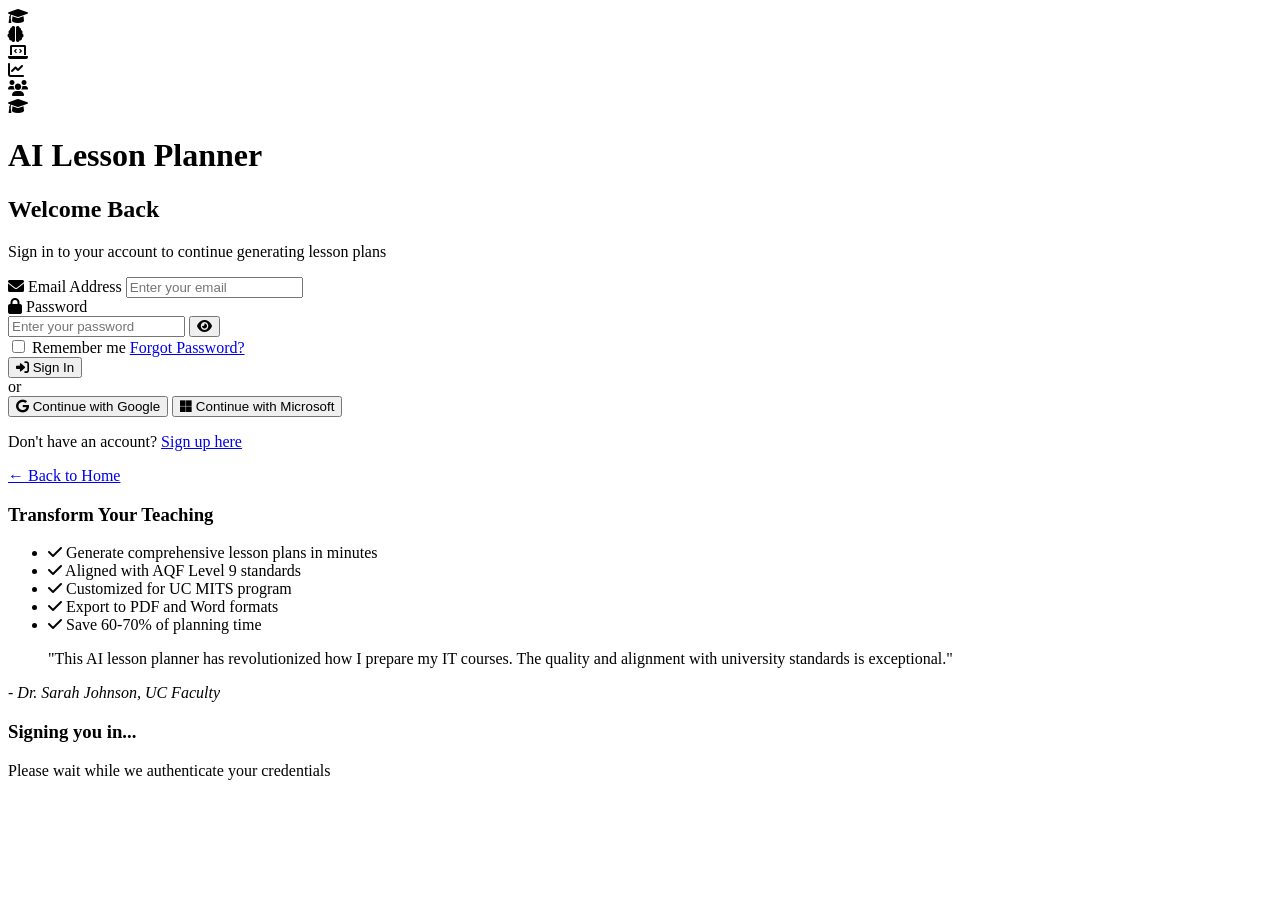
==== uploaded_login.html @ f74a5acf "auto-commit for 4ebdd601-40a4-4a8b-8191-c6d8a53b4b4e" ====
<!DOCTYPE html>
<html lang="en">
<head>
    <meta charset="UTF-8">
    <meta name="viewport" content="width=device-width, initial-scale=1.0">
    <title>Login - AI Lesson Plan Generator</title>
    <link rel="stylesheet" href="auth-style.css">
    <link href="https://fonts.googleapis.com/css2?family=Inter:wght@300;400;500;600;700&display=swap" rel="stylesheet">
    <link rel="stylesheet" href="https://cdnjs.cloudflare.com/ajax/libs/font-awesome/6.0.0/css/all.min.css">
</head>
<body>
    <div class="auth-container">
        <div class="auth-background">
            <div class="auth-overlay"></div>
            <div class="floating-elements">
                <div class="floating-element"><i class="fas fa-graduation-cap"></i></div>
                <div class="floating-element"><i class="fas fa-brain"></i></div>
                <div class="floating-element"><i class="fas fa-laptop-code"></i></div>
                <div class="floating-element"><i class="fas fa-chart-line"></i></div>
                <div class="floating-element"><i class="fas fa-users"></i></div>
            </div>
        </div>
        
        <div class="auth-content">
            <div class="auth-card">
                <div class="auth-header">
                    <div class="logo">
                        <i class="fas fa-graduation-cap"></i>
                        <h1>AI Lesson Planner</h1>
                    </div>
                    <h2>Welcome Back</h2>
                    <p>Sign in to your account to continue generating lesson plans</p>
                </div>
                
                <form class="auth-form" id="loginForm">
                    <div class="form-group">
                        <label for="email">
                            <i class="fas fa-envelope"></i>
                            Email Address
                        </label>
                        <input type="email" id="email" name="email" placeholder="Enter your email" required>
                        <div class="form-error" id="emailError"></div>
                    </div>
                    
                    <div class="form-group">
                        <label for="password">
                            <i class="fas fa-lock"></i>
                            Password
                        </label>
                        <div class="password-input">
                            <input type="password" id="password" name="password" placeholder="Enter your password" required>
                            <button type="button" class="password-toggle" id="passwordToggle">
                                <i class="fas fa-eye"></i>
                            </button>
                        </div>
                        <div class="form-error" id="passwordError"></div>
                    </div>
                    
                    <div class="form-options">
                        <label class="checkbox-container">
                            <input type="checkbox" id="rememberMe">
                            <span class="checkmark"></span>
                            Remember me
                        </label>
                        <a href="#" class="forgot-password">Forgot Password?</a>
                    </div>
                    
                    <button type="submit" class="auth-btn" id="loginBtn">
                        <i class="fas fa-sign-in-alt"></i>
                        Sign In
                    </button>
                    
                    <div class="auth-divider">
                        <span>or</span>
                    </div>
                    
                    <div class="social-login">
                        <button type="button" class="social-btn google-btn">
                            <i class="fab fa-google"></i>
                            Continue with Google
                        </button>
                        <button type="button" class="social-btn microsoft-btn">
                            <i class="fab fa-microsoft"></i>
                            Continue with Microsoft
                        </button>
                    </div>
                    
                    <div class="auth-footer">
                        <p>Don't have an account? <a href="signup.html">Sign up here</a></p>
                        <p><a href="index.html">← Back to Home</a></p>
                    </div>
                </form>
            </div>
            
            <div class="auth-info">
                <div class="info-content">
                    <h3>Transform Your Teaching</h3>
                    <ul>
                        <li><i class="fas fa-check"></i> Generate comprehensive lesson plans in minutes</li>
                        <li><i class="fas fa-check"></i> Aligned with AQF Level 9 standards</li>
                        <li><i class="fas fa-check"></i> Customized for UC MITS program</li>
                        <li><i class="fas fa-check"></i> Export to PDF and Word formats</li>
                        <li><i class="fas fa-check"></i> Save 60-70% of planning time</li>
                    </ul>
                    
                    <div class="testimonial">
                        <blockquote>
                            "This AI lesson planner has revolutionized how I prepare my IT courses. The quality and alignment with university standards is exceptional."
                        </blockquote>
                        <cite>- Dr. Sarah Johnson, UC Faculty</cite>
                    </div>
                </div>
            </div>
        </div>
    </div>
    
    <!-- Loading Overlay -->
    <div class="loading-overlay" id="loadingOverlay">
        <div class="loading-content">
            <div class="spinner"></div>
            <h3>Signing you in...</h3>
            <p>Please wait while we authenticate your credentials</p>
        </div>
    </div>
    
    <script src="auth-script.js"></script>
</body>
</html>
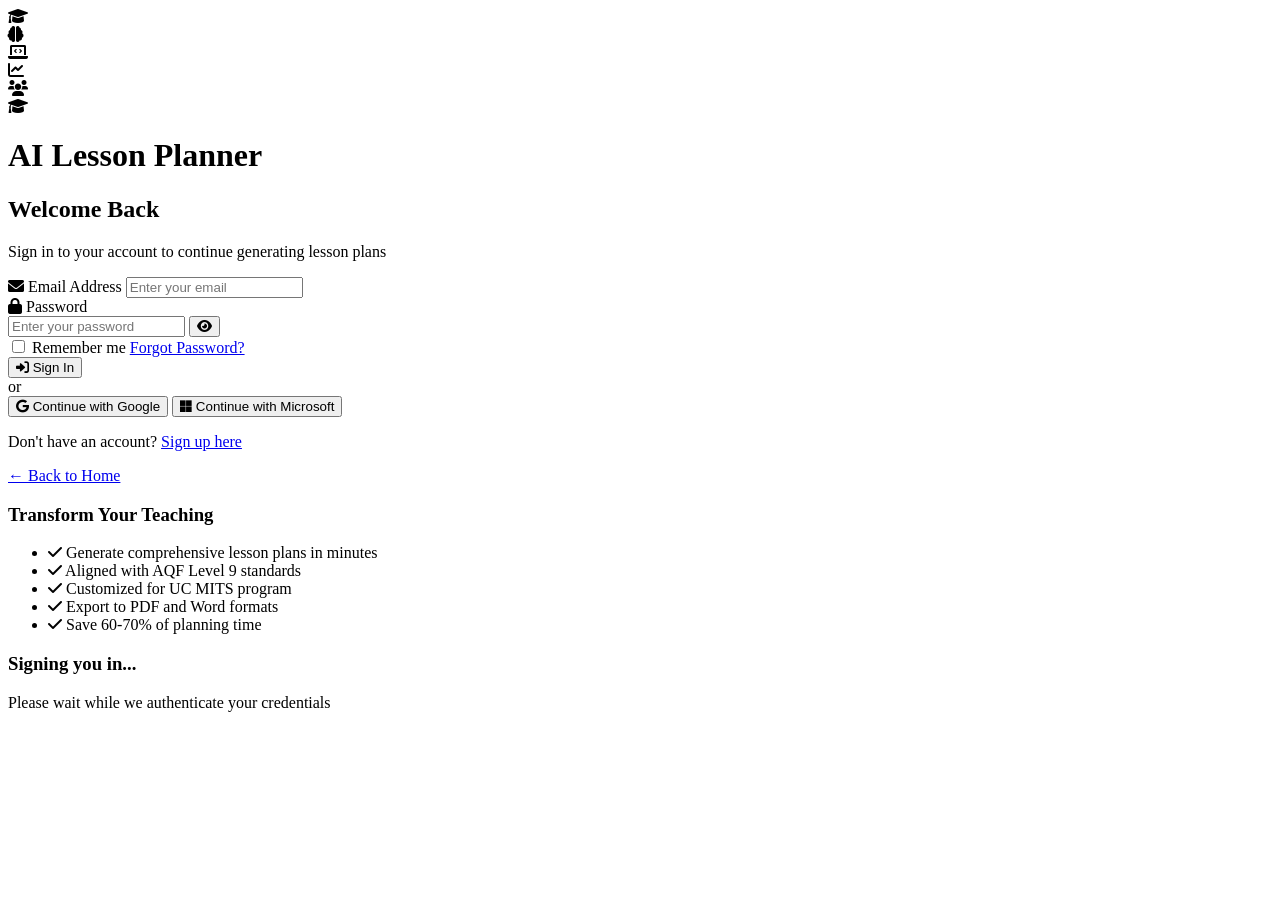
==== commit d4ae4572: "Auto-generated changes" ====
--- a/uploaded_login.html
+++ b/uploaded_login.html
@@ -101,14 +101,7 @@
                         <li><i class="fas fa-check"></i> Customized for UC MITS program</li>
                         <li><i class="fas fa-check"></i> Export to PDF and Word formats</li>
                         <li><i class="fas fa-check"></i> Save 60-70% of planning time</li>
-                    </ul>
-                    
-                    <div class="testimonial">
-                        <blockquote>
-                            "This AI lesson planner has revolutionized how I prepare my IT courses. The quality and alignment with university standards is exceptional."
-                        </blockquote>
-                        <cite>- Dr. Sarah Johnson, UC Faculty</cite>
-                    </div>
+                    </ul> 
                 </div>
             </div>
         </div>
